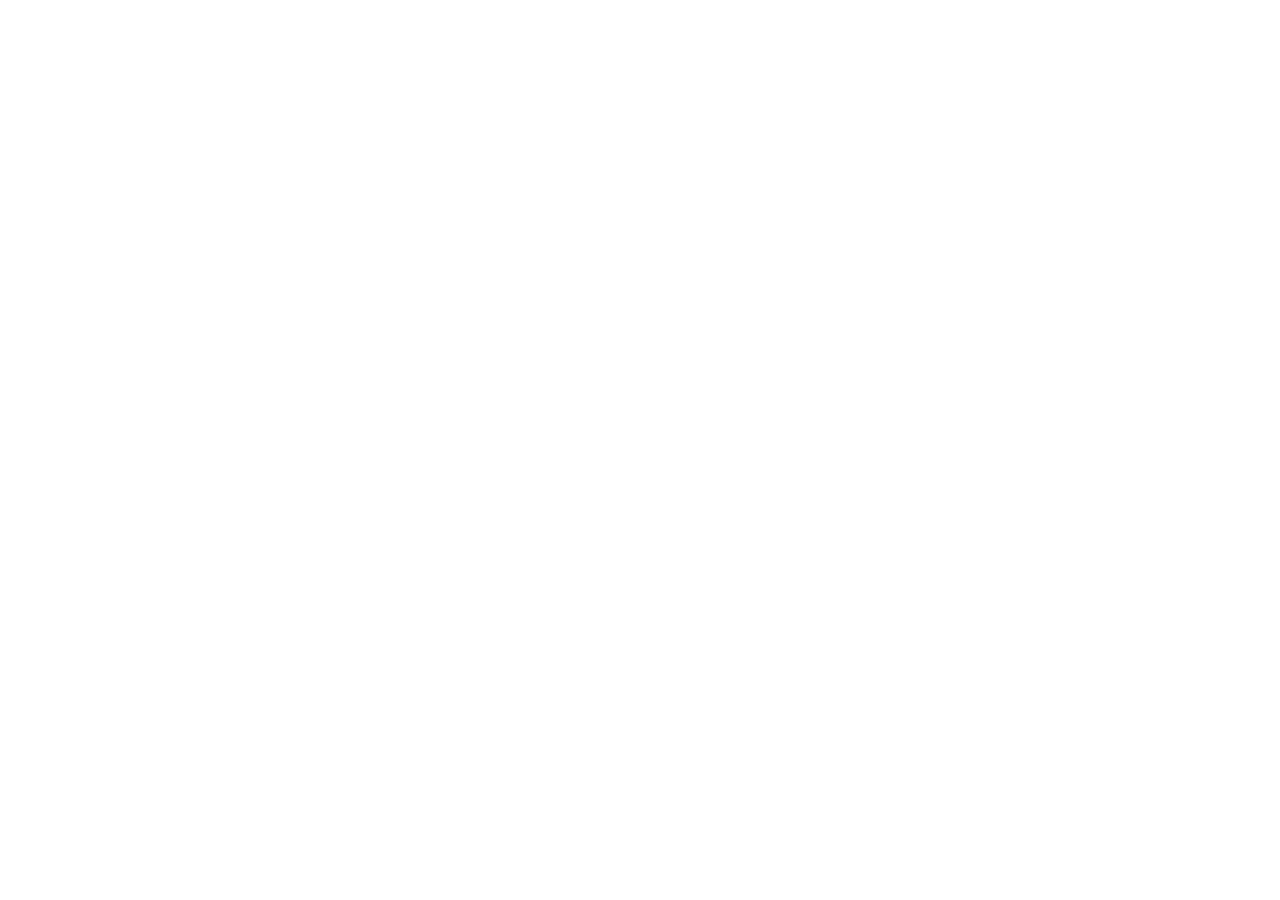
==== project1 quiz game/index.html @ 9edeecfe "create files" ====
<!DOCTYPE html>
<html lang="en">
<head>
    <meta charset="UTF-8">
    <meta name="viewport" content="width=device-width, initial-scale=1.0">
    <link rel="stylesheet" href="style.css">
    <title>Document</title>
</head>
<body>
    


    <script src="script.js"></script>
</body>
</html>
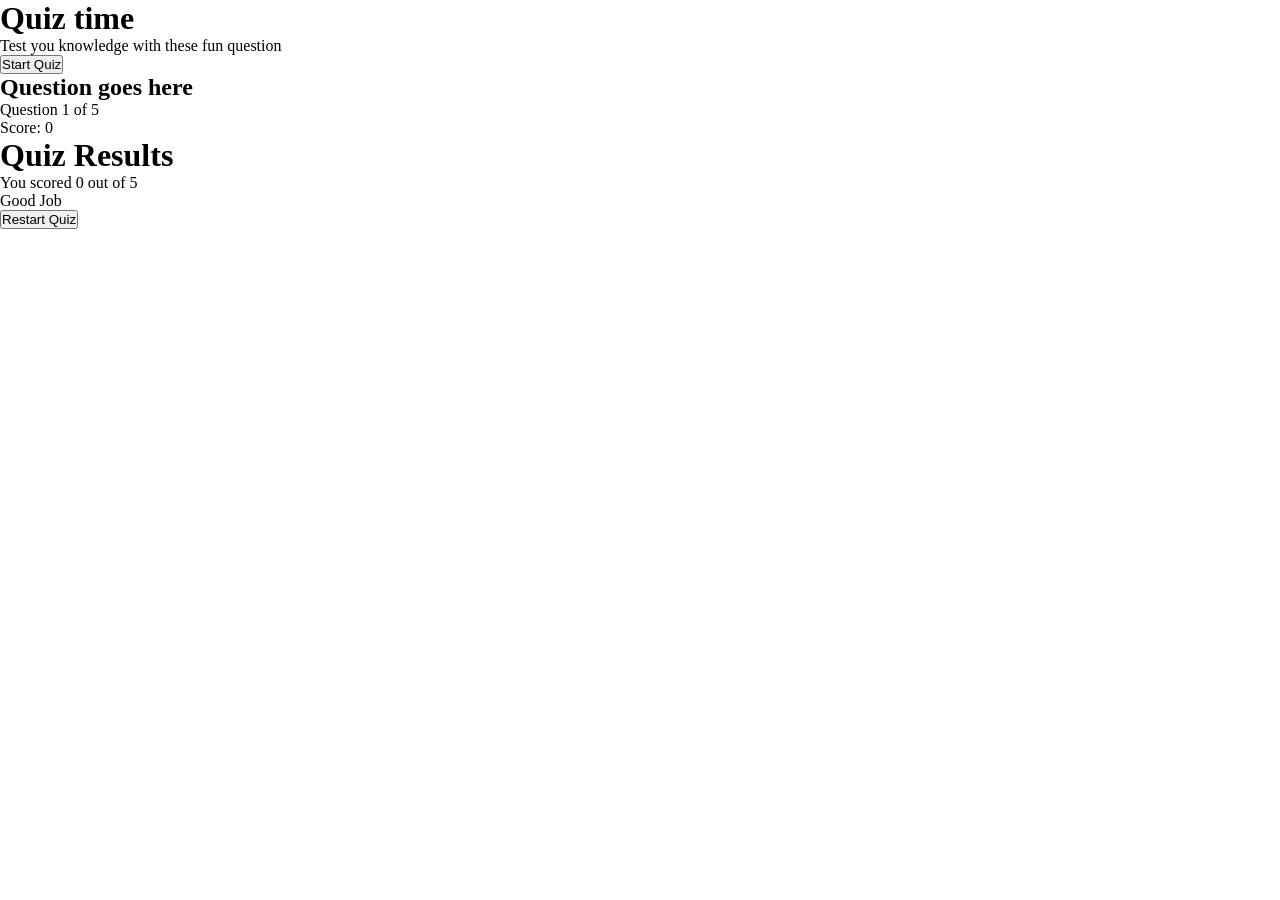
==== commit f945753e: "complete html project 1" ====
--- a/project1 quiz game/index.html
+++ b/project1 quiz game/index.html
@@ -4,12 +4,45 @@
     <meta charset="UTF-8">
     <meta name="viewport" content="width=device-width, initial-scale=1.0">
     <link rel="stylesheet" href="style.css">
-    <title>Document</title>
+    <title>quiz game</title>
 </head>
 <body>
-    
+    <div id="main">
+        <div class="active screen" id="start-screen">
+            <h1>Quiz time</h1>
+            <p>Test you knowledge with these fun question</p>
+            <button id="start-btn">Start Quiz</button> 
+        </div>
 
+        <div class="screen" id="quiz-screen">
+            <div class="quiz-header">
+                <h2 id="question-text">Question goes here</h2>
+                <div class="quiz-info">
+                    <p>Question <span id="current-question">1</span> of <span id="">5</span></p>
+                    <p>Score: <span id="current-score">0</span></p>
+                </div>
+            </div>
 
+            <div id="answer-container" class="answer-container">
+                <!-- Answer button will be inserted here using javascript later at some point automatically -->
+            </div>
+
+            <div class="progress-bar">
+                <div id="progress" class="progress"></div>
+            </div>
+        </div>
+
+        <div id="result-screen" class="screen">
+            <h1>Quiz Results</h1>
+            <div class="result-info">
+                <p>You scored <span id="final-score">0</span> out of <span id="max-score">5</span></p>
+
+                <div id="result-message">Good Job</div>
+            </div>
+            <button id="restart-btn">Restart Quiz</button>
+        </div>
+
+    </div>
     <script src="script.js"></script>
 </body>
 </html>
--- a/project1 quiz game/style.css
+++ b/project1 quiz game/style.css
@@ -0,0 +1,11 @@
+*{
+    margin: 0;
+    padding: 0;
+    box-sizing: border-box;
+}
+
+html,body{
+    height: 100%;
+    width: 100%;
+}
+
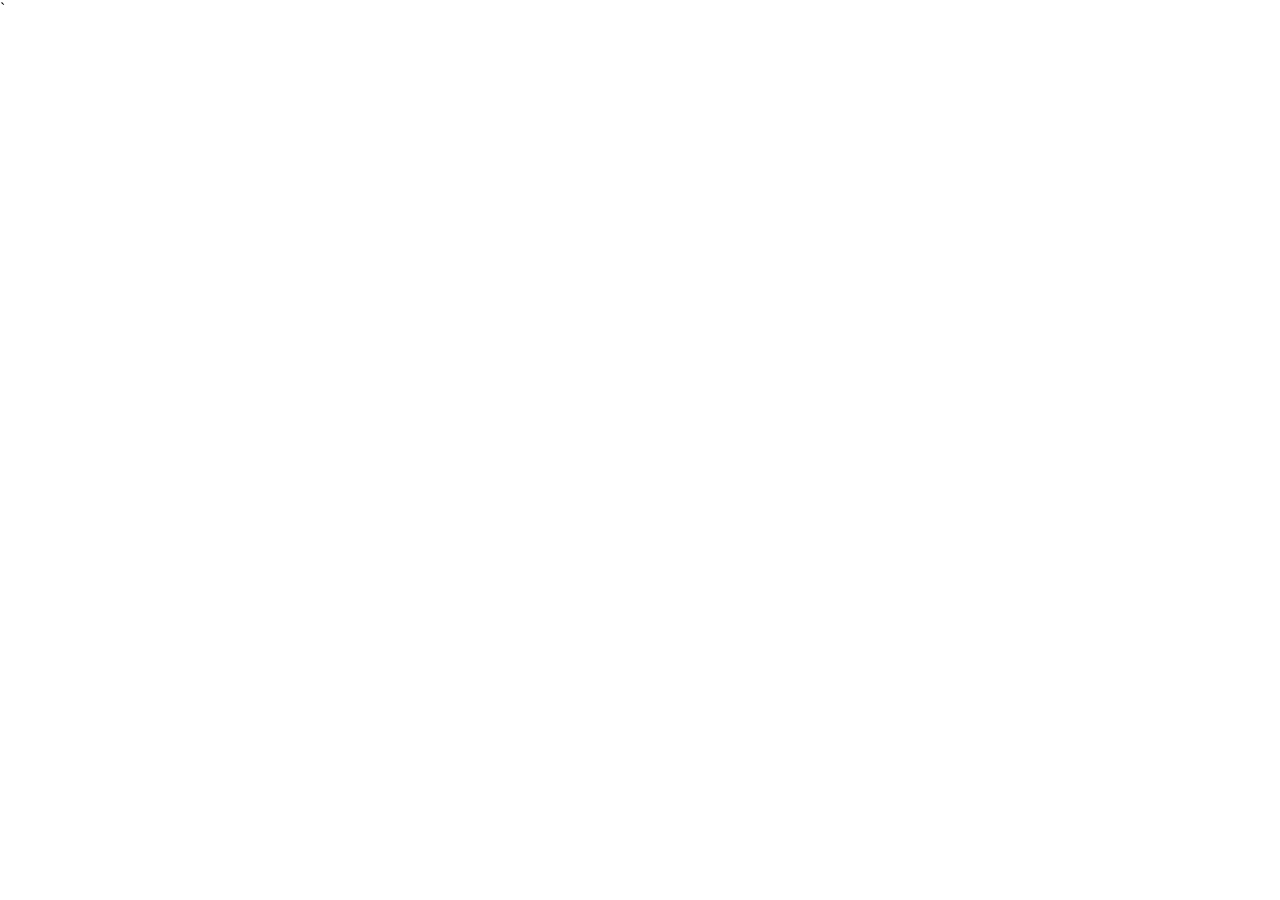
==== commit 4937deb7: "fourth" ====
--- a/project1 quiz game/index.html
+++ b/project1 quiz game/index.html
@@ -4,45 +4,12 @@
     <meta charset="UTF-8">
     <meta name="viewport" content="width=device-width, initial-scale=1.0">
     <link rel="stylesheet" href="style.css">
-    <title>quiz game</title>
+    <title>Document</title>
 </head>
 <body>
-    <div id="main">
-        <div class="active screen" id="start-screen">
-            <h1>Quiz time</h1>
-            <p>Test you knowledge with these fun question</p>
-            <button id="start-btn">Start Quiz</button> 
-        </div>
+    
+ 
 
-        <div class="screen" id="quiz-screen">
-            <div class="quiz-header">
-                <h2 id="question-text">Question goes here</h2>
-                <div class="quiz-info">
-                    <p>Question <span id="current-question">1</span> of <span id="">5</span></p>
-                    <p>Score: <span id="current-score">0</span></p>
-                </div>
-            </div>
-
-            <div id="answer-container" class="answer-container">
-                <!-- Answer button will be inserted here using javascript later at some point automatically -->
-            </div>
-
-            <div class="progress-bar">
-                <div id="progress" class="progress"></div>
-            </div>
-        </div>
-
-        <div id="result-screen" class="screen">
-            <h1>Quiz Results</h1>
-            <div class="result-info">
-                <p>You scored <span id="final-score">0</span> out of <span id="max-score">5</span></p>
-
-                <div id="result-message">Good Job</div>
-            </div>
-            <button id="restart-btn">Restart Quiz</button>
-        </div>
-
-    </div>
     <script src="script.js"></script>
 </body>
-</html>+</html>`
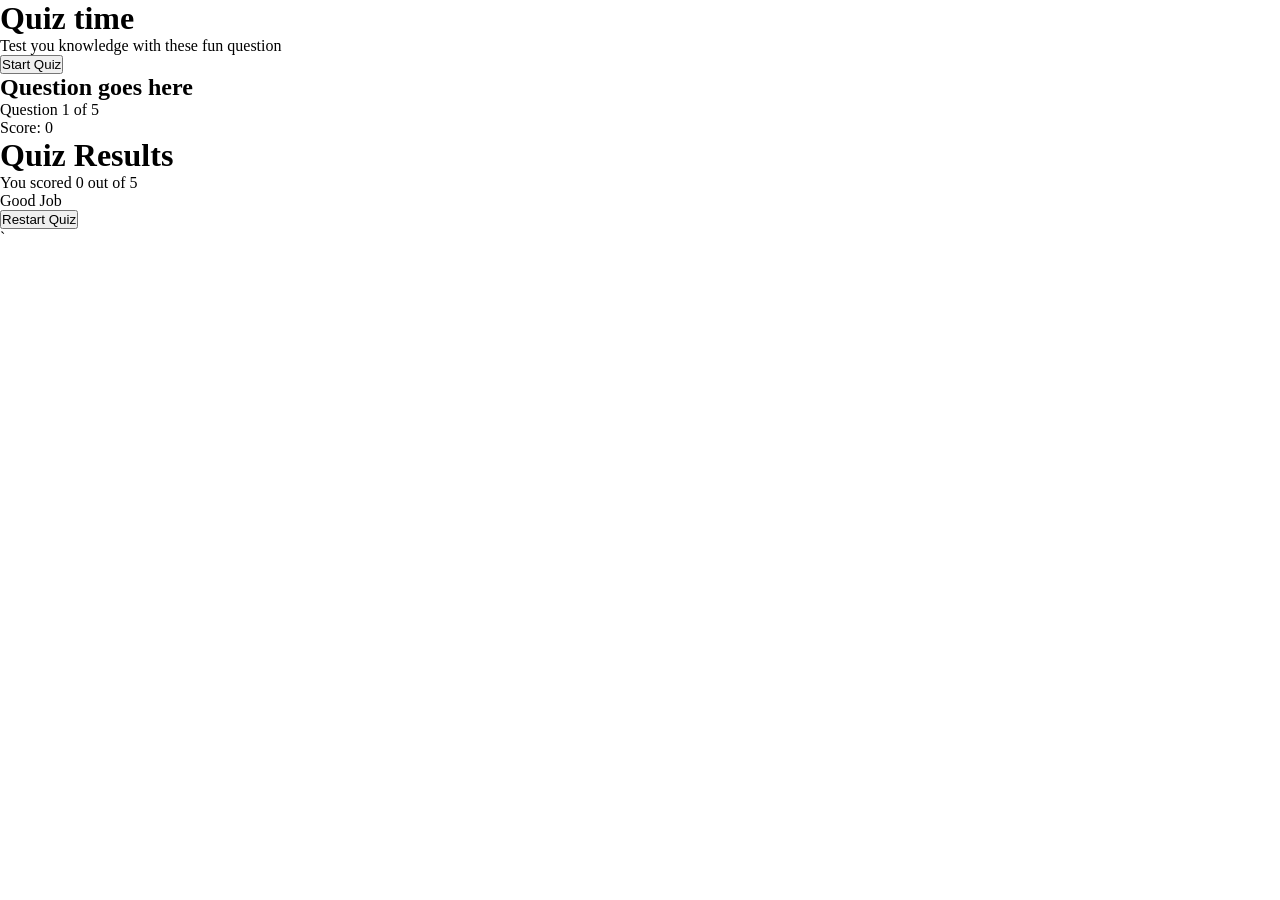
==== commit dcf48bea: "merge with main and get html code" ====
--- a/project1 quiz game/index.html
+++ b/project1 quiz game/index.html
@@ -4,12 +4,45 @@
     <meta charset="UTF-8">
     <meta name="viewport" content="width=device-width, initial-scale=1.0">
     <link rel="stylesheet" href="style.css">
-    <title>Document</title>
+    <title>quiz game</title>
 </head>
 <body>
-    
- 
+    <div id="main">
+        <div class="active screen" id="start-screen">
+            <h1>Quiz time</h1>
+            <p>Test you knowledge with these fun question</p>
+            <button id="start-btn">Start Quiz</button> 
+        </div>
 
+        <div class="screen" id="quiz-screen">
+            <div class="quiz-header">
+                <h2 id="question-text">Question goes here</h2>
+                <div class="quiz-info">
+                    <p>Question <span id="current-question">1</span> of <span id="">5</span></p>
+                    <p>Score: <span id="current-score">0</span></p>
+                </div>
+            </div>
+
+            <div id="answer-container" class="answer-container">
+                <!-- Answer button will be inserted here using javascript later at some point automatically -->
+            </div>
+
+            <div class="progress-bar">
+                <div id="progress" class="progress"></div>
+            </div>
+        </div>
+
+        <div id="result-screen" class="screen">
+            <h1>Quiz Results</h1>
+            <div class="result-info">
+                <p>You scored <span id="final-score">0</span> out of <span id="max-score">5</span></p>
+
+                <div id="result-message">Good Job</div>
+            </div>
+            <button id="restart-btn">Restart Quiz</button>
+        </div>
+
+    </div>
     <script src="script.js"></script>
 </body>
 </html>`
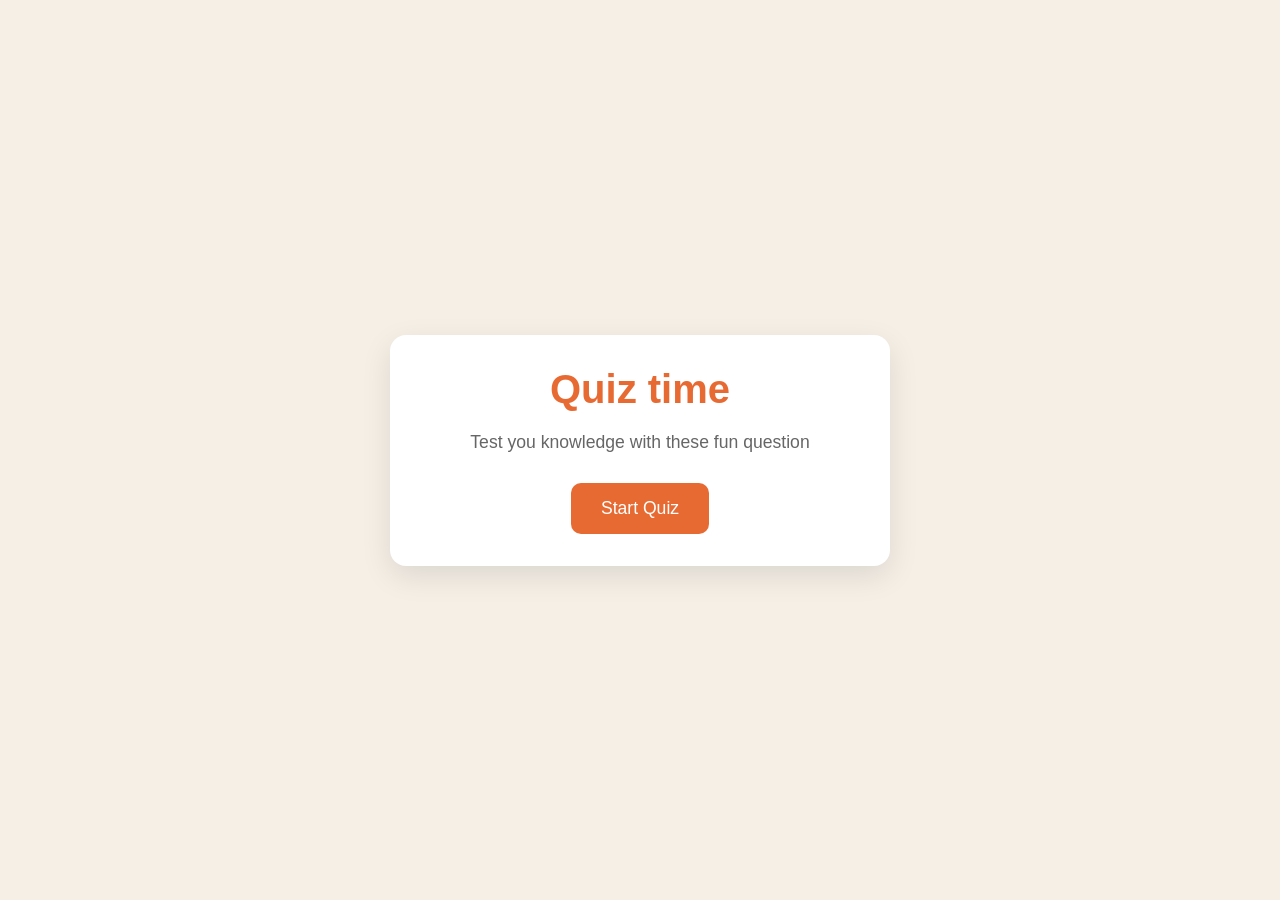
==== commit ef89772c: "project 1 style.css complete" ====
--- a/project1 quiz game/index.html
+++ b/project1 quiz game/index.html
@@ -23,7 +23,7 @@
                 </div>
             </div>
 
-            <div id="answer-container" class="answer-container">
+            <div id="answers-container" class="answers-container">
                 <!-- Answer button will be inserted here using javascript later at some point automatically -->
             </div>
 
@@ -45,4 +45,4 @@
     </div>
     <script src="script.js"></script>
 </body>
-</html>`+</html>
--- a/project1 quiz game/style.css
+++ b/project1 quiz game/style.css
@@ -4,8 +4,168 @@
     box-sizing: border-box;
 }
 
-html,body{
-    height: 100%;
-    width: 100%;
+body{
+    min-height: 100vh;
+    background-color: #f5efe6;
+    display: flex;
+    justify-content: center;
+    align-items: center;
+    font-size: 1rem;
+    font-family: sans-serif;
 }
 
+#main{
+    background-color: #fff;
+    border-radius: 1rem;
+    box-shadow: 0 10px 30px rgba(0, 7, 7, 0.1);
+    width: 100%;
+    max-width: 500px;
+    overflow: hidden;
+    position: relative;
+}
+
+/*  SCREENS */
+.screen{
+    display: none;
+    padding: 2rem;
+    text-align: center;
+}
+
+.screen.active{      /* Element jisme screen aur active dono classes ek saath ho. wo hi kaam karege*/
+    display: block;
+}
+
+/*  START SCREEN */
+
+#start-screen h1 {
+    color: #e86a33;
+    margin-bottom: 20px;
+    font-size: 2.5rem;
+}
+#start-screen p{
+    color: #666;
+    margin-bottom: 30px;
+    font-size: 1.1rem;
+}
+
+.quiz-header{
+    margin-bottom: 2rem;
+}
+
+#question-text {
+    color: #333;
+    font-size: 1.5rem;
+    margin-bottom: 1rem;
+    line-height: 1.4;
+}
+
+.quiz-info{
+    display: flex;
+    justify-content: space-between;
+    color: #666;
+    margin-bottom: 10px;
+}
+
+.answers-container{
+    display: flex;
+    flex-direction: column;
+    gap: 10px;
+    margin-bottom: 25px;
+}
+
+.answer-btn{
+    background-color: #f8f0e5;
+    color: #333;
+    border: 2px solid #eadbc8;
+    padding: 1rem;
+    border-radius: 10px;
+    cursor: pointer;
+    text-align: left;
+    transition: all 0.3s ease;
+}
+
+.answer-btn hover{
+    background-color: #eadbc8;
+    border-color: #dac0ae;
+}
+
+.answer-btn.correct{
+    background-color: #e6fff0;
+    border-color: #a3f0c4;
+    color: #28a745;
+}
+.answer-btn.incorrect{
+    background-color: #fff0f0;
+    border-color: #ffbdbd;
+    color: #cd3545;
+}
+
+.progress-bar{
+    height: 10px;
+    background-color: #f8f0e5;
+    border-radius: 5px;
+    overflow: hidden;
+    margin-top: 20px;
+}
+
+.progress{
+    height: 100%;
+    background-color: #e86a33;
+    width: 0%;
+    transition: width 0.3s ease;
+}
+
+/* RESULT SCREEN */
+
+#result-screen h1{
+    color: #e86a33;
+    margin-bottom: 30px;
+}
+
+.result-info{
+    background-color: #f8f0e5;
+    border-radius: 10px;
+    padding: 20px;
+    margin-bottom: 30px;
+}
+
+.result-info p{
+    font-size: 1.2rem;
+    color: #333;
+    margin-bottom: 1rem;
+}
+
+#result-message{
+    font-size: 1.5rem;
+    font-weight: 600;
+    color: #e86a33;
+}
+
+button{
+    background-color: #e86a33;
+    color: white;
+    border: none;
+    border-radius: 10px;
+    padding: 15px 30px;
+    font-size: 1.1rem;
+    cursor: pointer;
+    transition: background-color 0.3s ease;
+}
+
+button:hover{
+    background-color: #d45b28;
+}
+
+/* RESONSIZE DESIGN */
+@media (max-width:500px){
+    /* when we hit 500px and below implement the styles below */
+
+    .screen{
+        padding: 1rem;
+    }
+
+    #start-screen h1{
+        font-size: 2rem;
+    }
+
+}
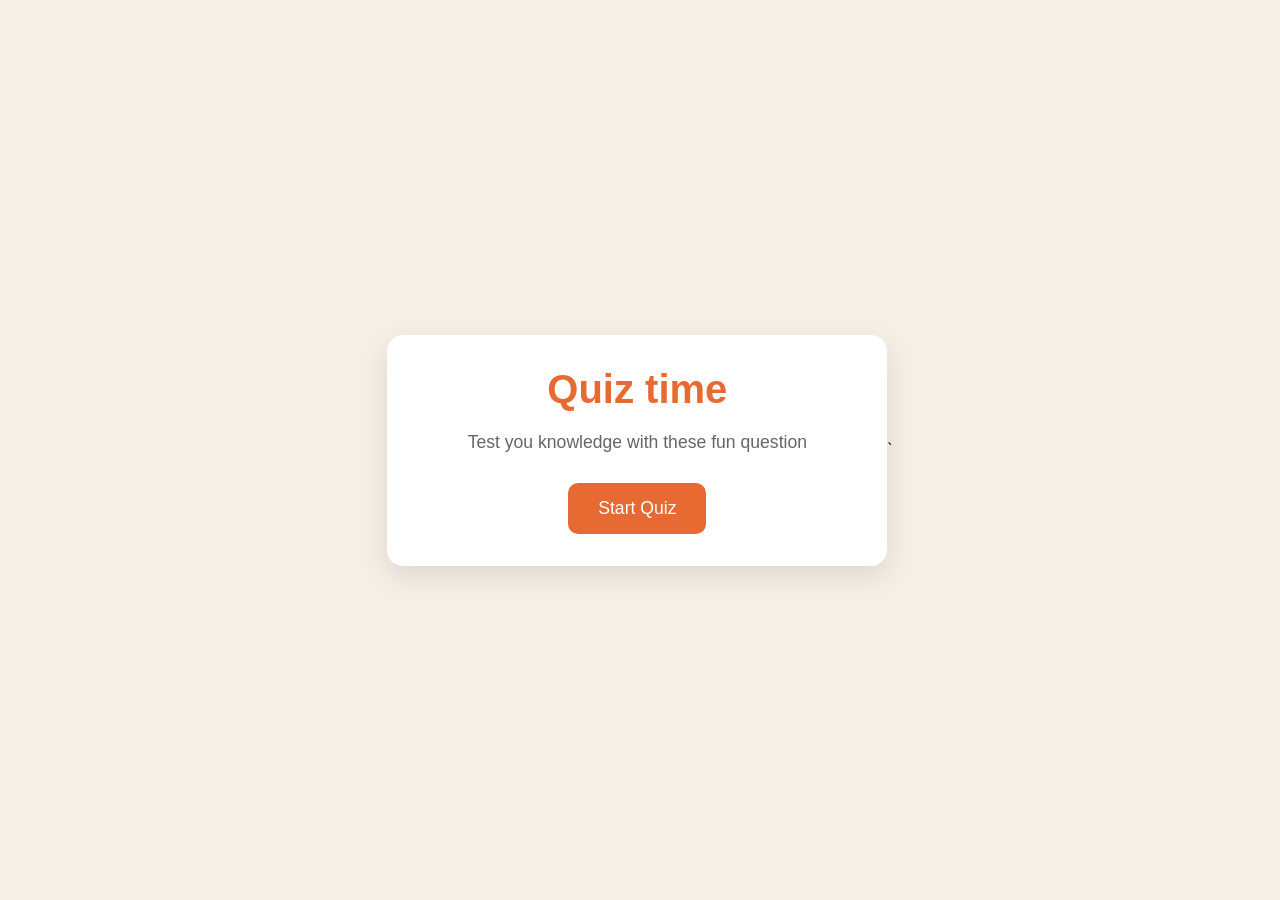
==== commit 7a059c08: "merge first project to main" ====
--- a/project1 quiz game/index.html
+++ b/project1 quiz game/index.html
@@ -45,4 +45,4 @@
     </div>
     <script src="script.js"></script>
 </body>
-</html>+</html>`
